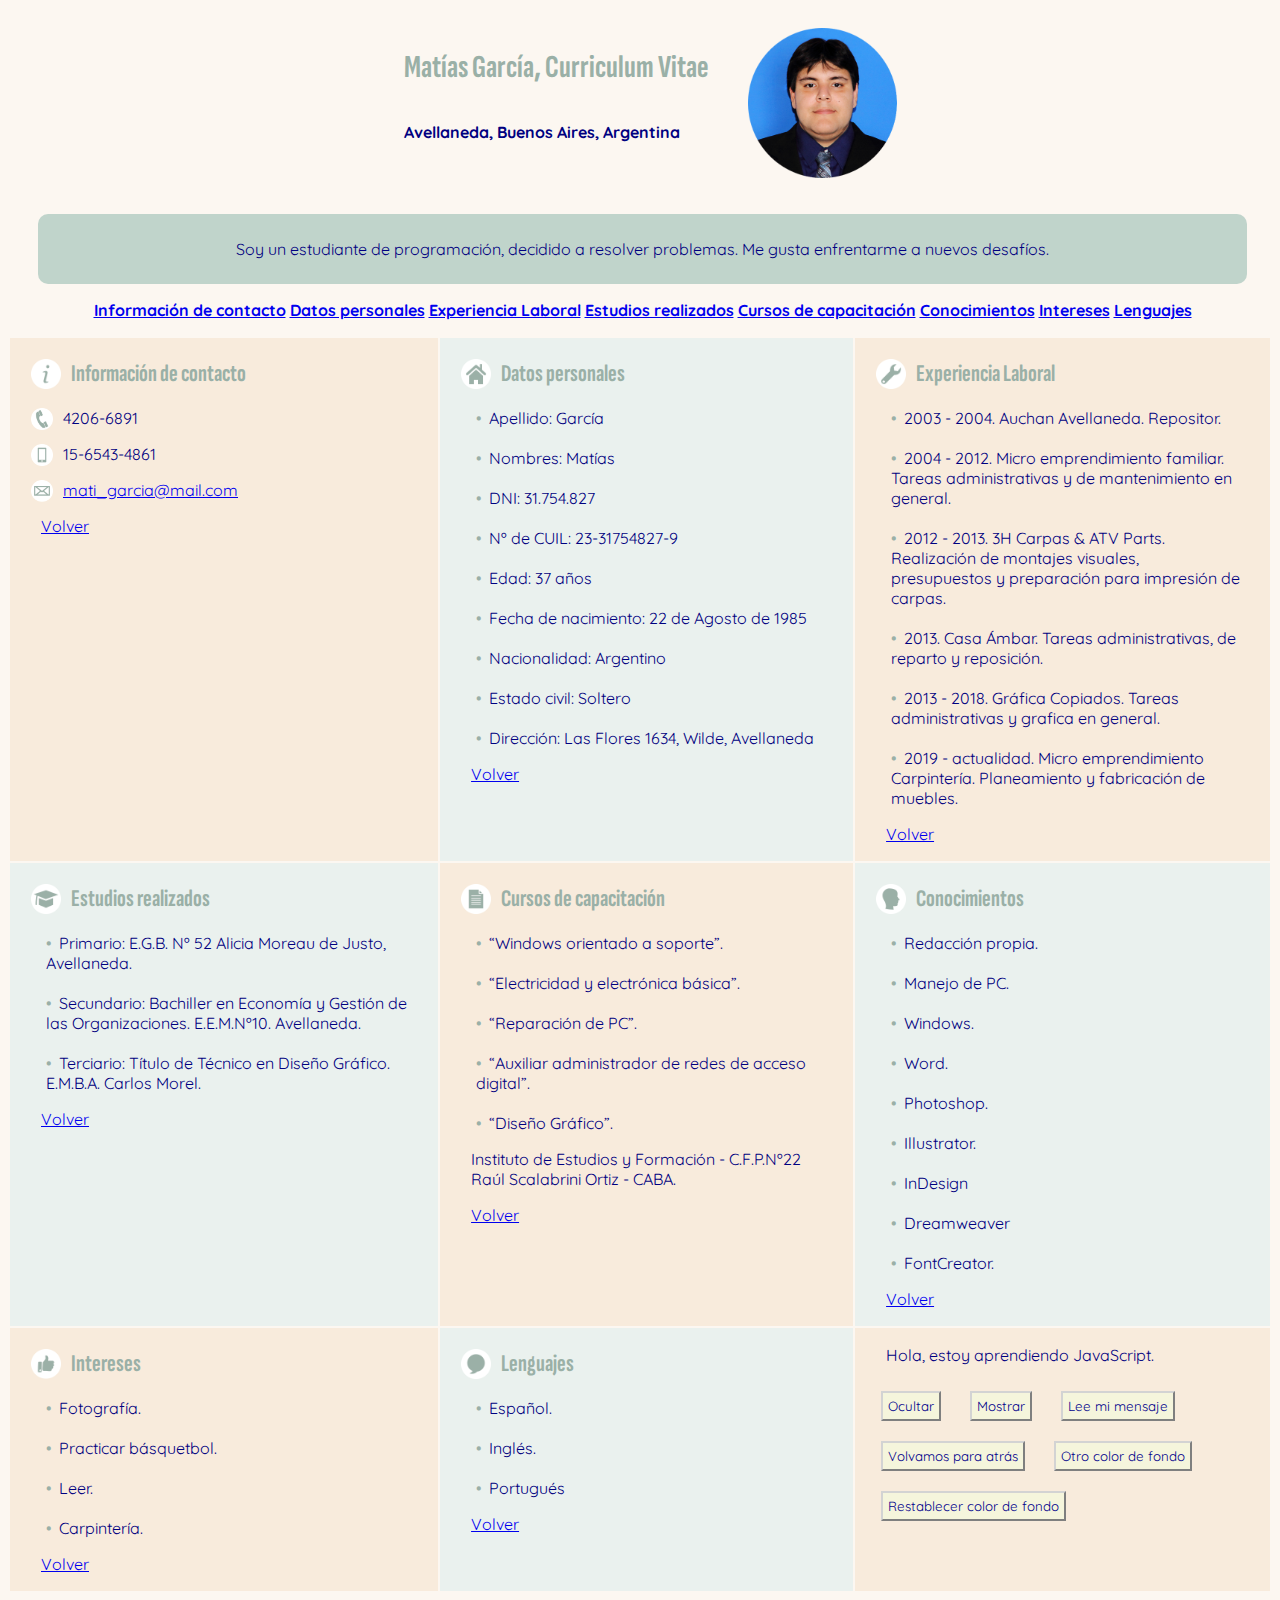
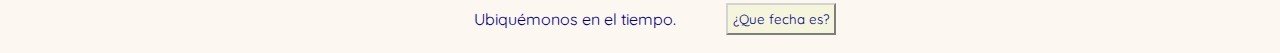
==== index.html @ 95c20b2e "porfis" ====
<!DOCTYPE html>
<html lang="es">
    <head>
        <meta charset="UTF-8">
        <meta http-equiv="X-UA-Compatible" content="IE=edge">
        <meta name="viewport" content="width=device-width, initial-scale=1.0">
        <title>CV Matías García</title>
    
        <link rel="stylesheet" type="text/css" href="./styles.css">
    
        <link rel="preconnect" href="https://fonts.googleapis.com">
        <link rel="preconnect" href="https://fonts.gstatic.com" crossorigin>
        <link href="https://fonts.googleapis.com/css2?family=Quicksand&family=Sofia+Sans+Extra+Condensed&display=swap" rel="stylesheet">

        <link rel="icon" type="image/x-icon" href="imagenes/faviconMF.ico">

        <meta property="og:title" content="CV Matias Forales" />
        <meta property="og:type" content="article" />
        <meta property="og:url" content="http://matiasforales.blogspot.com/" />
        <meta property="og:image" content="imagenes/foto carnet chico.jpg" />
        <meta property="og:description" content="Este es el CV de Matias Forales para presentar como trabajo final" />

    </head>
    <body>
        <div class="principal">
            <div>
                <h1>Matías García, Curriculum Vitae</h1>
                <p id="ubicacion">Avellaneda, Buenos Aires, Argentina</p>
            </div>
            
            <img id="foto_uno" src="imagenes/foto carnet chico.png" alt="Matías García foto de CV" height="150px" width="149"/>
        </div>
        <div>
            <p id="bio">Soy un estudiante de programación, decidido a resolver problemas. Me gusta enfrentarme a nuevos desafíos.</p>
            <p id="indicadores"> <a href="#contacto">Información de contacto</a>
            <a href="#personales"> Datos personales</a>
            <a href="#laboral">Experiencia Laboral</a>
            <a href="#estudios">Estudios realizados</a>
            <a href="#cursos">Cursos de capacitación</a>
            <a href="#conocimientos">Conocimientos</a>
            <a href="#intereses">Intereses</a>
            <a href="#lenguajes">Lenguajes</a> </p>
        </div>
        <div class="tabla">
            <table >
                <tbody>
                    <tr>
                        <td class="celda_impar">
                            <img class="iconito_de_titulo" src="/imagenes/info.png" alt="información de contacto" height="30px" width="30px">
                            <h2 id="contacto">Información de contacto</h2>
                            <img class="iconitos" src="/imagenes/telefono.png" alt="telefono de linea" height="22px" width="22px">
                            <p>4206-6891</p>
                            <img class="iconitos" src="/imagenes/celular.png" alt="celular" height="22px" width="22px">
                            <p>15-6543-4861</p>
                            <img class="iconitos" src="/imagenes/sobre.png" alt="e-mail" height="22px" width="22px">
                            <p><a href="mati_garcia@mail.com">mati_garcia@mail.com</a></p>
                            <p> <a href="#foto_uno"> Volver</a> </p>
                        </td>
                        <td class="celda_par">
                            <img class="iconito_de_titulo" src="/imagenes/casita.png" alt="datos personales" height="30px" width="30px">
                            <h2 id="personales">Datos personales</h2>
                            <ul>
                                <li>Apellido: García</li>
                                <li>Nombres: Matías</li>
                                <li>DNI: 31.754.827</li>
                                <li>Nº de CUIL: 23-31754827-9</li>
                                <li>Edad: 37 años</li>
                                <li>Fecha de nacimiento: 22 de Agosto de 1985</li>
                                <li>Nacionalidad: Argentino</li>
                                <li>Estado civil: Soltero</li>
                                <li>Dirección: Las Flores 1634, Wilde, Avellaneda</li>
                            </ul>
                            <p> <a href="#foto_uno"> Volver</a> </p>
                        </td>
                        <td class="celda_impar">
                            <img class="iconito_de_titulo" src="/imagenes/llave-de-tuercas.png" alt="laboral" height="30px" width="30px">
                            <h2 id="laboral">Experiencia Laboral</h2>
                            <ul>
                                <li>2003 - 2004. Auchan Avellaneda. Repositor.</li>
                                <li>2004 - 2012. Micro emprendimiento familiar. Tareas administrativas y de mantenimiento en general.</li>
                                <li>2012 - 2013. 3H Carpas & ATV Parts. Realización de montajes visuales, presupuestos y preparación para impresión de carpas.</li>
                                <li>2013. Casa Ámbar. Tareas administrativas, de reparto y reposición.</li>
                                <li>2013 - 2018. Gráfica Copiados. Tareas administrativas y grafica en general. </li>
                                <li>2019 - actualidad. Micro emprendimiento Carpintería. Planeamiento y fabricación de muebles. </li>
                            </ul>
                            <p> <a href="#foto_uno"> Volver</a> </p>
                        </td>
                    </tr>
                    <tr>
                        <td class="celda_par">
                            <img class="iconito_de_titulo" src="/imagenes/gorro.png" alt="estudios" height="30px" width="30px">
                            <h2 id="estudios">Estudios realizados</h2>
                            <ul>
                                <li>Primario: E.G.B. Nº 52 Alicia Moreau de Justo,  Avellaneda.</li>
                                <li>Secundario: Bachiller en Economía y Gestión de las Organizaciones. E.E.M.Nº10. Avellaneda.</li>
                                <li>Terciario: Título de Técnico en Diseño Gráfico. E.M.B.A. Carlos Morel.</li>
                            </ul>
                            <p> <a href="#foto_uno"> Volver</a> </p>
                        </td>
                        <td class="celda_impar">
                            <img class="iconito_de_titulo" src="/imagenes/hoja.png" alt="cursos" height="30px" width="30px">
                            <h2 id="cursos">Cursos de capacitación</h2>
                            <ul>
                                <li>“Windows orientado a soporte”.</li>
                                <li>“Electricidad y electrónica básica”.</li>
                                <li>“Reparación de PC”.</li>
                                <li>“Auxiliar administrador de redes de acceso digital”.</li>
                                <li>“Diseño Gráfico”.</li>
                            </ul>
                            <p> Instituto de Estudios y Formación - C.F.P.Nº22 Raúl Scalabrini Ortiz - CABA.</p>
                            <p> <a href="#foto_uno"> Volver</a> </p>
                        </td>
                        <td class="celda_par">
                            <img class="iconito_de_titulo" src="/imagenes/cabeza.png" alt="conocimientos" height="30px" width="30px">
                            <h2 id="conocimientos">Conocimientos</h2>
                            <ul>
                                <li>Redacción propia.</li>
                                <li>Manejo de PC.</li>
                                <li>Windows.</li>
                                <li>Word.</li>
                                <li>Photoshop.</li>
                                <li>Illustrator.</li>
                                <li>InDesign</li>
                                <li>Dreamweaver</li>
                                <li>FontCreator.</li>
                            </ul>
                            <p> <a href="#foto_uno"> Volver</a> </p>
                        </td>
                    </tr>
                    <tr>
                        <td class="celda_impar">
                            <img class="iconito_de_titulo" src="/imagenes/like.png" alt="intereses" height="30px" width="30px">
                            <h2 id="intereses">Intereses</h2>
                            <ul>
                                <li>Fotografía.</li>
                                <li>Practicar básquetbol.</li>
                                <li>Leer.</li>
                                <li>Carpintería.</li>
                            </ul>
                            <p> <a href="#foto_uno"> Volver</a> </p>
                        </td>
                        <td class="celda_par">
                            <img class="iconito_de_titulo" src="/imagenes/vinieta.png" alt="lenguajes" height="30px" width="30px">
                            <h2 id="lenguajes">Lenguajes</h2>
                            <ul>
                                <li>Español.</li>
                                <li>Inglés.</li>
                                <li>Portugués</li>
                            </ul>
                            <p> <a href="#foto_uno"> Volver</a> </p>
                        </td>
                        <td id="ultima_celda" class="celda_impar">
                            <p id="texto aclaratorio">Hola, estoy aprendiendo JavaScript.</p>
                            <button class="botones" type="button" id="boton_ocultar">Ocultar</button>
                            <button class="botones" type="button" id="boton_revelar">Mostrar</button>
                            <button class="botones" type="button" id="boton">Lee mi mensaje</button>
                            <button class="botones" type="button" id="boton_volver">Volvamos para atrás</button>
                            <button class="botones" type="button" id="boton_color">Otro color de fondo</button>
                            <button class="botones" type="button" id="boton_default">Restablecer color de fondo</button>
                        </td>
                    </tr> 
                </tbody>
            </table>
        </div>
        <div id="final">
            <p id="fecha_en_vivo">Ubiquémonos en el tiempo.</p>
            <button class="botones" type="button" id="boton_fecha">¿Que fecha es?</button>
        </div>
        <script src="js/funciones.js"></script>
    </body>
</html>
---- styles.css ----
body {
    
    background-color: rgb(252, 247, 241);
}

@media (max-width: 912px) {
    table tr {
        display: flex;
        flex-direction: column;
    }
}

.principal {
    display: flex;
    justify-content: center;
}

h1 {
    max-width: 1000px;
    margin-top: 20px;
    margin-bottom: 20px;
    margin-left: 10px;
    margin-right: 10px;
    padding-top: 20px;
    padding-bottom: 15px;
    padding-left: 20px;
    padding-right: 20px;
    font-family: 'Sofia Sans Extra Condensed', sans-serif;
    font-weight: bold;
    color: #9AB0A7;
}

h2 {
    margin-left: 30px;
    margin-right: 30px;
    padding-left: 5px;
    padding-right: 5px;
    font-family: 'Sofia Sans Extra Condensed', sans-serif;
    font-weight: bold;
    color: #9AB0A7;
}

p {
    margin-left: 30px;
    margin-right: 25px;
    font-family: 'Quicksand', sans-serif;
    font-weight: normal;
    color: navy;
}

ul {
    list-style: none;
    padding: 0;
    margin-left: 10px;
}
    
li::before { 
    content: "\2022";
    padding-right: 8px;
    color: #9AB0A7;
}

li {
    margin-top: 20px;
    margin-left: 25px;
    margin-right: 25px;
    font-family: 'Quicksand', sans-serif;
    font-weight: normal;
    color: navy;
}

#ubicacion {
    font-weight: bold;
}

.tabla {
    display: flex;
    justify-content: center;
}

td {
    max-width: 500px;
    text-align: left;
    vertical-align: top;
}

.celda_impar {
    background-color: rgb(248, 235, 220);
}

.celda_par {
    background-color: #eaf1ee;
}

#bio {
    display: flex;
    justify-content: center;
    background-color: #c0d4cb;
    border-radius: 10px;
    text-align: center;
    padding: 25px;
        
}

.iconitos{
    float: left;
    margin-left: 20px;
    margin-right: 10px;
}

.iconito_de_titulo{
    float: left;
    margin-top: 20px;
    margin-left: 20px;
    margin-right: 10px;
    margin-bottom: 10px;
}

#indicadores {
    text-align: center;
    font-weight: bolder;
}

#foto_uno {
    margin-top: 20px;
    margin-bottom: 20px;
    margin-left: 10px;
    margin-right: 10px;
}

.botones{
    font-family: 'Quicksand', sans-serif;
    margin-top: 10px;
    margin-bottom: 10px;
    margin-left: 25px;
    padding: 5px;
    color: darkblue;
    border-color: lightgray;
    background-color: beige;
}

#final {
    display: flex;
    justify-content: center
}
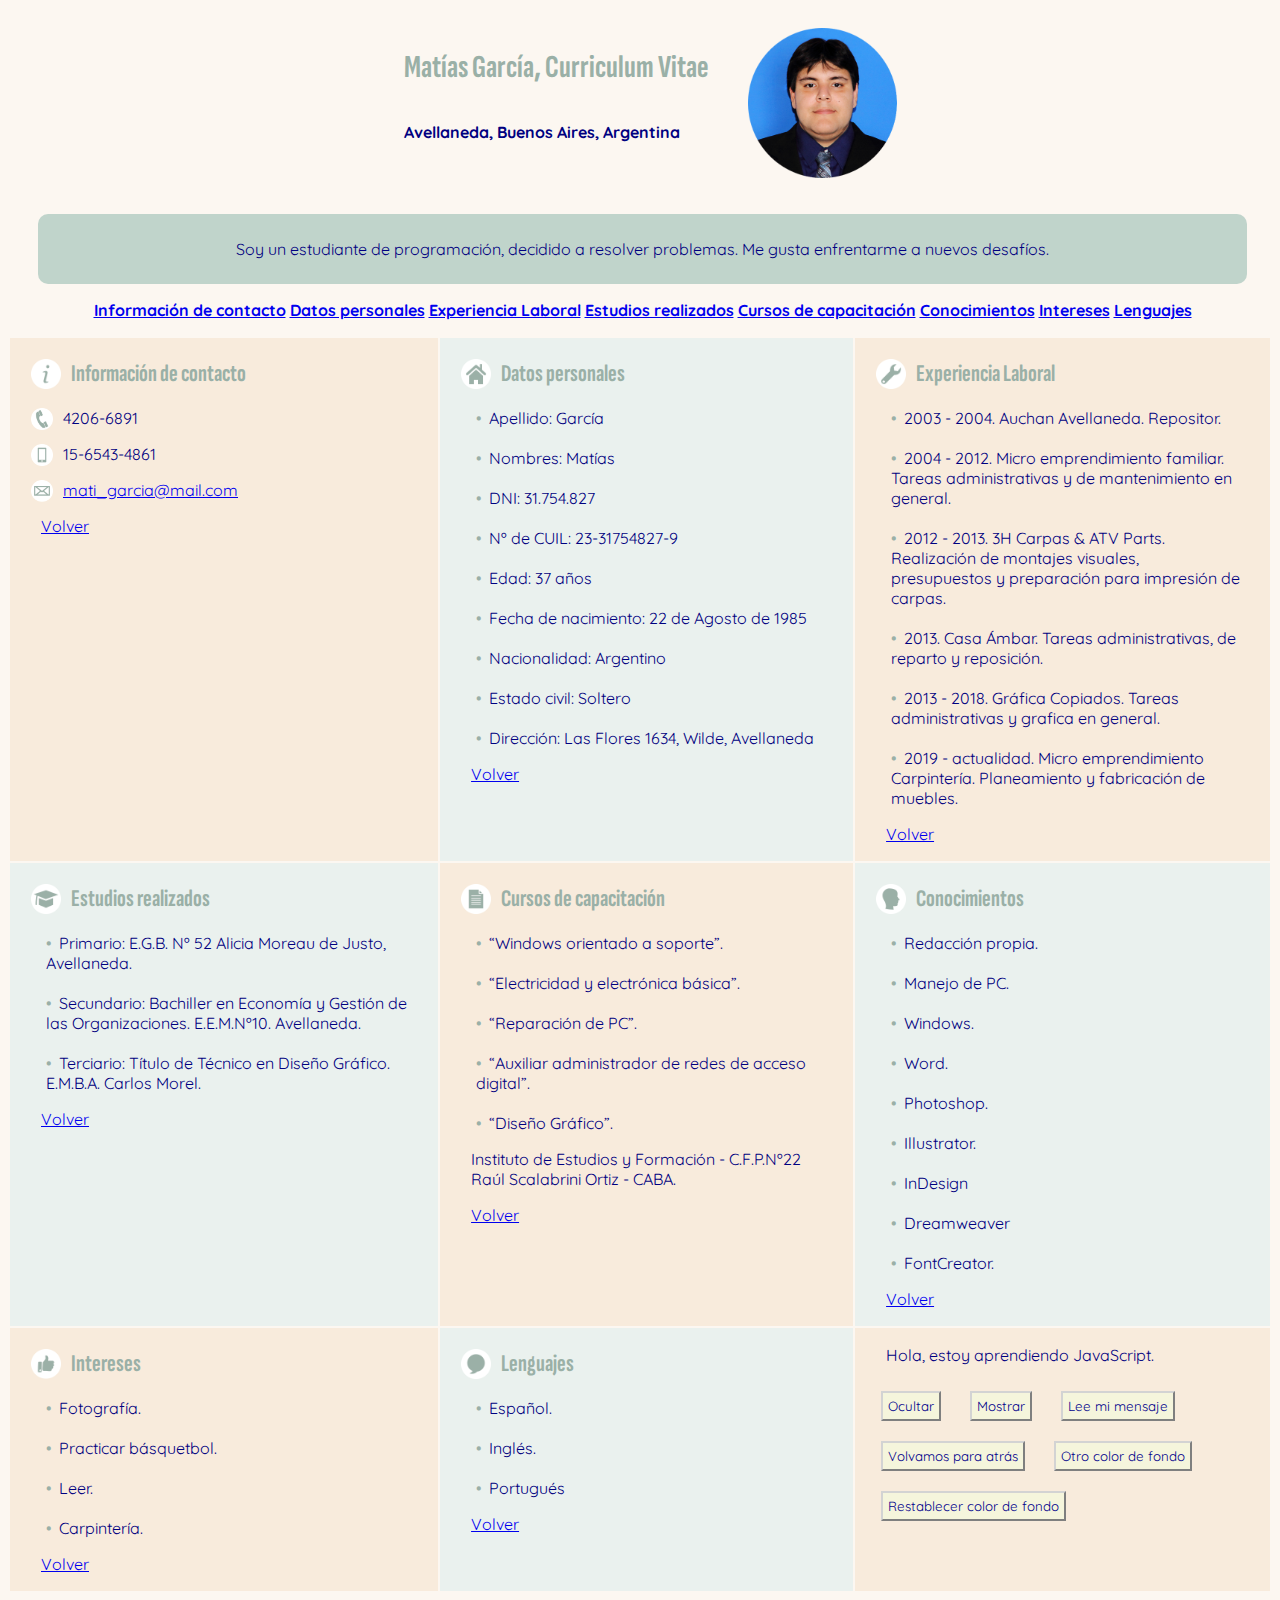
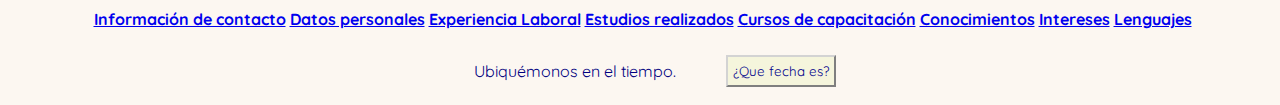
==== commit 015d0611: "parece que volvió a funcionar" ====
--- a/index.html
+++ b/index.html
@@ -6,7 +6,7 @@
         <meta name="viewport" content="width=device-width, initial-scale=1.0">
         <title>CV Matías García</title>
     
-        <link rel="stylesheet" type="text/css" href="./styles.css">
+        <link rel="stylesheet" type="text/css" href="./main.css">
     
         <link rel="preconnect" href="https://fonts.googleapis.com">
         <link rel="preconnect" href="https://fonts.gstatic.com" crossorigin>
@@ -16,7 +16,7 @@
 
         <meta property="og:title" content="CV Matias Forales" />
         <meta property="og:type" content="article" />
-        <meta property="og:url" content="http://matiasforales.blogspot.com/" />
+        <meta property="og:url" content="https://matiasforales.github.io/cv-matias-forales/" />
         <meta property="og:image" content="imagenes/foto carnet chico.jpg" />
         <meta property="og:description" content="Este es el CV de Matias Forales para presentar como trabajo final" />
 
@@ -28,11 +28,11 @@
                 <p id="ubicacion">Avellaneda, Buenos Aires, Argentina</p>
             </div>
             
-            <img id="foto_uno" src="imagenes/foto carnet chico.png" alt="Matías García foto de CV" height="150px" width="149"/>
+            <img id="foto_uno" src="./imagenes/foto carnet chico.png" alt="Matías García foto de CV" height="150px" width="149"/>
         </div>
         <div>
             <p id="bio">Soy un estudiante de programación, decidido a resolver problemas. Me gusta enfrentarme a nuevos desafíos.</p>
-            <p id="indicadores"> <a href="#contacto">Información de contacto</a>
+            <p class="indicadores"> <a href="#contacto">Información de contacto</a>
             <a href="#personales"> Datos personales</a>
             <a href="#laboral">Experiencia Laboral</a>
             <a href="#estudios">Estudios realizados</a>
@@ -46,18 +46,18 @@
                 <tbody>
                     <tr>
                         <td class="celda_impar">
-                            <img class="iconito_de_titulo" src="/imagenes/info.png" alt="información de contacto" height="30px" width="30px">
+                            <img class="iconito_de_titulo" src="./imagenes/info.png" alt="información de contacto" height="30px" width="30px">
                             <h2 id="contacto">Información de contacto</h2>
-                            <img class="iconitos" src="/imagenes/telefono.png" alt="telefono de linea" height="22px" width="22px">
+                            <img class="iconitos" src="./imagenes/telefono.png" alt="telefono de linea" height="22px" width="22px">
                             <p>4206-6891</p>
-                            <img class="iconitos" src="/imagenes/celular.png" alt="celular" height="22px" width="22px">
+                            <img class="iconitos" src="./imagenes/celular.png" alt="celular" height="22px" width="22px">
                             <p>15-6543-4861</p>
-                            <img class="iconitos" src="/imagenes/sobre.png" alt="e-mail" height="22px" width="22px">
+                            <img class="iconitos" src="./imagenes/sobre.png" alt="e-mail" height="22px" width="22px">
                             <p><a href="mati_garcia@mail.com">mati_garcia@mail.com</a></p>
                             <p> <a href="#foto_uno"> Volver</a> </p>
                         </td>
                         <td class="celda_par">
-                            <img class="iconito_de_titulo" src="/imagenes/casita.png" alt="datos personales" height="30px" width="30px">
+                            <img class="iconito_de_titulo" src="./imagenes/casita.png" alt="datos personales" height="30px" width="30px">
                             <h2 id="personales">Datos personales</h2>
                             <ul>
                                 <li>Apellido: García</li>
@@ -73,7 +73,7 @@
                             <p> <a href="#foto_uno"> Volver</a> </p>
                         </td>
                         <td class="celda_impar">
-                            <img class="iconito_de_titulo" src="/imagenes/llave-de-tuercas.png" alt="laboral" height="30px" width="30px">
+                            <img class="iconito_de_titulo" src="./imagenes/llave-de-tuercas.png" alt="laboral" height="30px" width="30px">
                             <h2 id="laboral">Experiencia Laboral</h2>
                             <ul>
                                 <li>2003 - 2004. Auchan Avellaneda. Repositor.</li>
@@ -88,7 +88,7 @@
                     </tr>
                     <tr>
                         <td class="celda_par">
-                            <img class="iconito_de_titulo" src="/imagenes/gorro.png" alt="estudios" height="30px" width="30px">
+                            <img class="iconito_de_titulo" src="./imagenes/gorro.png" alt="estudios" height="30px" width="30px">
                             <h2 id="estudios">Estudios realizados</h2>
                             <ul>
                                 <li>Primario: E.G.B. Nº 52 Alicia Moreau de Justo,  Avellaneda.</li>
@@ -98,7 +98,7 @@
                             <p> <a href="#foto_uno"> Volver</a> </p>
                         </td>
                         <td class="celda_impar">
-                            <img class="iconito_de_titulo" src="/imagenes/hoja.png" alt="cursos" height="30px" width="30px">
+                            <img class="iconito_de_titulo" src="./imagenes/hoja.png" alt="cursos" height="30px" width="30px">
                             <h2 id="cursos">Cursos de capacitación</h2>
                             <ul>
                                 <li>“Windows orientado a soporte”.</li>
@@ -111,7 +111,7 @@
                             <p> <a href="#foto_uno"> Volver</a> </p>
                         </td>
                         <td class="celda_par">
-                            <img class="iconito_de_titulo" src="/imagenes/cabeza.png" alt="conocimientos" height="30px" width="30px">
+                            <img class="iconito_de_titulo" src="./imagenes/cabeza.png" alt="conocimientos" height="30px" width="30px">
                             <h2 id="conocimientos">Conocimientos</h2>
                             <ul>
                                 <li>Redacción propia.</li>
@@ -129,7 +129,7 @@
                     </tr>
                     <tr>
                         <td class="celda_impar">
-                            <img class="iconito_de_titulo" src="/imagenes/like.png" alt="intereses" height="30px" width="30px">
+                            <img class="iconito_de_titulo" src="./imagenes/like.png" alt="intereses" height="30px" width="30px">
                             <h2 id="intereses">Intereses</h2>
                             <ul>
                                 <li>Fotografía.</li>
@@ -140,7 +140,7 @@
                             <p> <a href="#foto_uno"> Volver</a> </p>
                         </td>
                         <td class="celda_par">
-                            <img class="iconito_de_titulo" src="/imagenes/vinieta.png" alt="lenguajes" height="30px" width="30px">
+                            <img class="iconito_de_titulo" src="./imagenes/vinieta.png" alt="lenguajes" height="30px" width="30px">
                             <h2 id="lenguajes">Lenguajes</h2>
                             <ul>
                                 <li>Español.</li>
@@ -162,10 +162,20 @@
                 </tbody>
             </table>
         </div>
+        <div>
+            <p class="indicadores"> <a href="#contacto">Información de contacto</a>
+                <a href="#personales"> Datos personales</a>
+                <a href="#laboral">Experiencia Laboral</a>
+                <a href="#estudios">Estudios realizados</a>
+                <a href="#cursos">Cursos de capacitación</a>
+                <a href="#conocimientos">Conocimientos</a>
+                <a href="#intereses">Intereses</a>
+                <a href="#lenguajes">Lenguajes</a></p>
+        </div>
         <div id="final">
             <p id="fecha_en_vivo">Ubiquémonos en el tiempo.</p>
             <button class="botones" type="button" id="boton_fecha">¿Que fecha es?</button>
         </div>
         <script src="js/funciones.js"></script>
     </body>
-</html>
+</html>--- a/main.css
+++ b/main.css
@@ -0,0 +1,145 @@
+body {
+    
+    background-color: rgb(252, 247, 241);
+}
+
+@media (max-width: 912px) {
+    table tr {
+        display: flex;
+        flex-direction: column;
+    }
+}
+
+.principal {
+    display: flex;
+    justify-content: center;
+}
+
+h1 {
+    max-width: 1000px;
+    margin-top: 20px;
+    margin-bottom: 20px;
+    margin-left: 10px;
+    margin-right: 10px;
+    padding-top: 20px;
+    padding-bottom: 15px;
+    padding-left: 20px;
+    padding-right: 20px;
+    font-family: 'Sofia Sans Extra Condensed', sans-serif;
+    font-weight: bold;
+    color: #9AB0A7;
+}
+
+h2 {
+    margin-left: 30px;
+    margin-right: 30px;
+    padding-left: 5px;
+    padding-right: 5px;
+    font-family: 'Sofia Sans Extra Condensed', sans-serif;
+    font-weight: bold;
+    color: #9AB0A7;
+}
+
+p {
+    margin-left: 30px;
+    margin-right: 25px;
+    font-family: 'Quicksand', sans-serif;
+    font-weight: normal;
+    color: navy;
+}
+
+ul {
+    list-style: none;
+    padding: 0;
+    margin-left: 10px;
+}
+    
+li::before { 
+    content: "\2022";
+    padding-right: 8px;
+    color: #9AB0A7;
+}
+
+li {
+    margin-top: 20px;
+    margin-left: 25px;
+    margin-right: 25px;
+    font-family: 'Quicksand', sans-serif;
+    font-weight: normal;
+    color: navy;
+}
+
+#ubicacion {
+    font-weight: bold;
+}
+
+.tabla {
+    display: flex;
+    justify-content: center;
+}
+
+td {
+    max-width: 500px;
+    text-align: left;
+    vertical-align: top;
+}
+
+.celda_impar {
+    background-color: rgb(248, 235, 220);
+}
+
+.celda_par {
+    background-color: #eaf1ee;
+}
+
+#bio {
+    display: flex;
+    justify-content: center;
+    background-color: #c0d4cb;
+    border-radius: 10px;
+    text-align: center;
+    padding: 25px;
+        
+}
+
+.iconitos{
+    float: left;
+    margin-left: 20px;
+    margin-right: 10px;
+}
+
+.iconito_de_titulo{
+    float: left;
+    margin-top: 20px;
+    margin-left: 20px;
+    margin-right: 10px;
+    margin-bottom: 10px;
+}
+
+.indicadores {
+    text-align: center;
+    font-weight: bolder;
+}
+
+#foto_uno {
+    margin-top: 20px;
+    margin-bottom: 20px;
+    margin-left: 10px;
+    margin-right: 10px;
+}
+
+.botones{
+    font-family: 'Quicksand', sans-serif;
+    margin-top: 10px;
+    margin-bottom: 10px;
+    margin-left: 25px;
+    padding: 5px;
+    color: darkblue;
+    border-color: lightgray;
+    background-color: beige;
+}
+
+#final {
+    display: flex;
+    justify-content: center
+}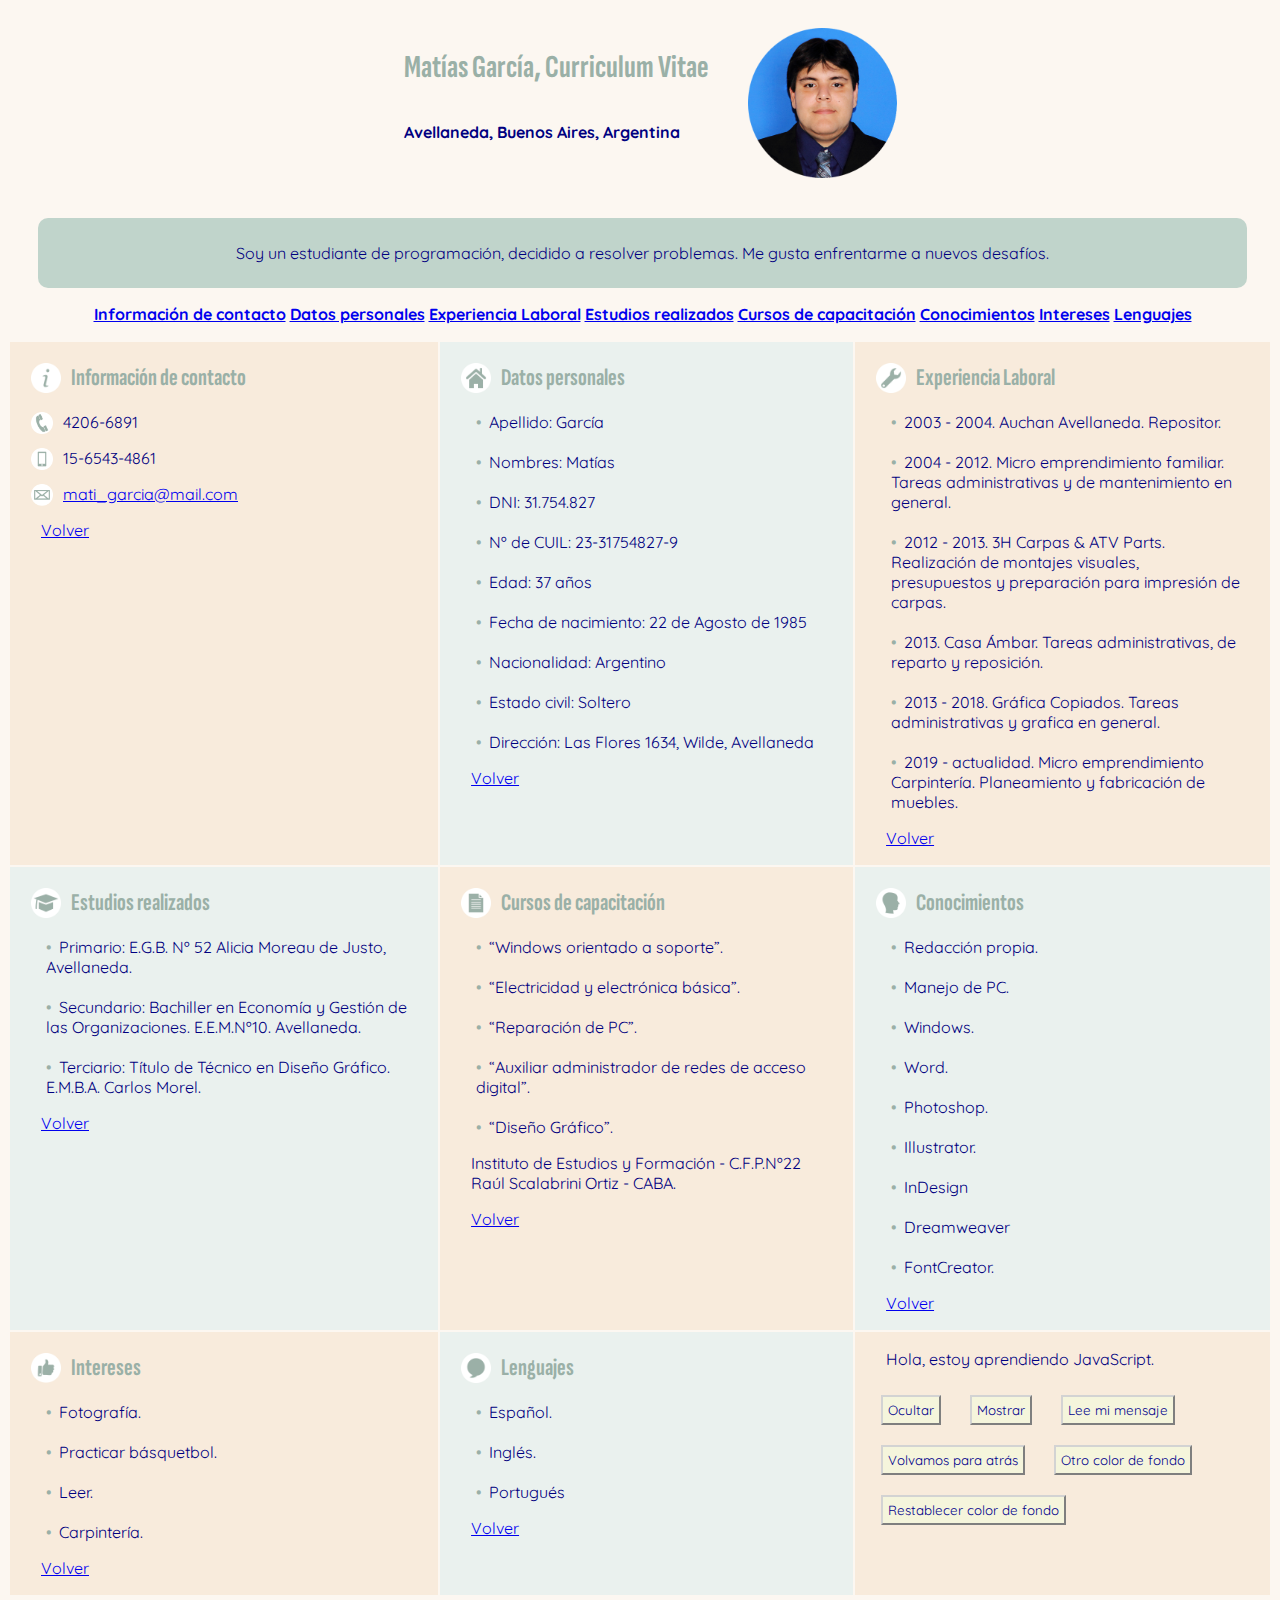
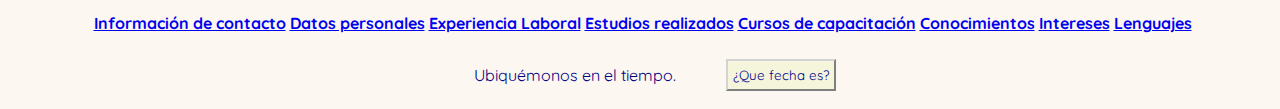
==== commit afec1bcc: "header main footer" ====
--- a/index.html
+++ b/index.html
@@ -6,7 +6,7 @@
         <meta name="viewport" content="width=device-width, initial-scale=1.0">
         <title>CV Matías García</title>
     
-        <link rel="stylesheet" type="text/css" href="./main.css">
+        <link rel="stylesheet" type="text/css" href="./css/main.css">
     
         <link rel="preconnect" href="https://fonts.googleapis.com">
         <link rel="preconnect" href="https://fonts.gstatic.com" crossorigin>
@@ -22,148 +22,158 @@
 
     </head>
     <body>
-        <div class="principal">
+        <header>
+            <div class="principal">
+                <div>
+                    <h1>Matías García, Curriculum Vitae</h1>
+                    <p id="ubicacion">Avellaneda, Buenos Aires, Argentina</p>
+                </div>
+                <div>
+                    <img id="foto_uno" src="./imagenes/foto carnet chico.png" alt="Matías García foto de CV" height="150px" width="149"/>
+                </div>
+            </div>
             <div>
-                <h1>Matías García, Curriculum Vitae</h1>
-                <p id="ubicacion">Avellaneda, Buenos Aires, Argentina</p>
+                <p id="bio">Soy un estudiante de programación, decidido a resolver problemas. Me gusta enfrentarme a nuevos desafíos.</p>
             </div>
-            
-            <img id="foto_uno" src="./imagenes/foto carnet chico.png" alt="Matías García foto de CV" height="150px" width="149"/>
-        </div>
-        <div>
-            <p id="bio">Soy un estudiante de programación, decidido a resolver problemas. Me gusta enfrentarme a nuevos desafíos.</p>
-            <p class="indicadores"> <a href="#contacto">Información de contacto</a>
-            <a href="#personales"> Datos personales</a>
-            <a href="#laboral">Experiencia Laboral</a>
-            <a href="#estudios">Estudios realizados</a>
-            <a href="#cursos">Cursos de capacitación</a>
-            <a href="#conocimientos">Conocimientos</a>
-            <a href="#intereses">Intereses</a>
-            <a href="#lenguajes">Lenguajes</a> </p>
-        </div>
-        <div class="tabla">
-            <table >
-                <tbody>
-                    <tr>
-                        <td class="celda_impar">
-                            <img class="iconito_de_titulo" src="./imagenes/info.png" alt="información de contacto" height="30px" width="30px">
-                            <h2 id="contacto">Información de contacto</h2>
-                            <img class="iconitos" src="./imagenes/telefono.png" alt="telefono de linea" height="22px" width="22px">
-                            <p>4206-6891</p>
-                            <img class="iconitos" src="./imagenes/celular.png" alt="celular" height="22px" width="22px">
-                            <p>15-6543-4861</p>
-                            <img class="iconitos" src="./imagenes/sobre.png" alt="e-mail" height="22px" width="22px">
-                            <p><a href="mati_garcia@mail.com">mati_garcia@mail.com</a></p>
-                            <p> <a href="#foto_uno"> Volver</a> </p>
-                        </td>
-                        <td class="celda_par">
-                            <img class="iconito_de_titulo" src="./imagenes/casita.png" alt="datos personales" height="30px" width="30px">
-                            <h2 id="personales">Datos personales</h2>
-                            <ul>
-                                <li>Apellido: García</li>
-                                <li>Nombres: Matías</li>
-                                <li>DNI: 31.754.827</li>
-                                <li>Nº de CUIL: 23-31754827-9</li>
-                                <li>Edad: 37 años</li>
-                                <li>Fecha de nacimiento: 22 de Agosto de 1985</li>
-                                <li>Nacionalidad: Argentino</li>
-                                <li>Estado civil: Soltero</li>
-                                <li>Dirección: Las Flores 1634, Wilde, Avellaneda</li>
-                            </ul>
-                            <p> <a href="#foto_uno"> Volver</a> </p>
-                        </td>
-                        <td class="celda_impar">
-                            <img class="iconito_de_titulo" src="./imagenes/llave-de-tuercas.png" alt="laboral" height="30px" width="30px">
-                            <h2 id="laboral">Experiencia Laboral</h2>
-                            <ul>
-                                <li>2003 - 2004. Auchan Avellaneda. Repositor.</li>
-                                <li>2004 - 2012. Micro emprendimiento familiar. Tareas administrativas y de mantenimiento en general.</li>
-                                <li>2012 - 2013. 3H Carpas & ATV Parts. Realización de montajes visuales, presupuestos y preparación para impresión de carpas.</li>
-                                <li>2013. Casa Ámbar. Tareas administrativas, de reparto y reposición.</li>
-                                <li>2013 - 2018. Gráfica Copiados. Tareas administrativas y grafica en general. </li>
-                                <li>2019 - actualidad. Micro emprendimiento Carpintería. Planeamiento y fabricación de muebles. </li>
-                            </ul>
-                            <p> <a href="#foto_uno"> Volver</a> </p>
-                        </td>
-                    </tr>
-                    <tr>
-                        <td class="celda_par">
-                            <img class="iconito_de_titulo" src="./imagenes/gorro.png" alt="estudios" height="30px" width="30px">
-                            <h2 id="estudios">Estudios realizados</h2>
-                            <ul>
-                                <li>Primario: E.G.B. Nº 52 Alicia Moreau de Justo,  Avellaneda.</li>
-                                <li>Secundario: Bachiller en Economía y Gestión de las Organizaciones. E.E.M.Nº10. Avellaneda.</li>
-                                <li>Terciario: Título de Técnico en Diseño Gráfico. E.M.B.A. Carlos Morel.</li>
-                            </ul>
-                            <p> <a href="#foto_uno"> Volver</a> </p>
-                        </td>
-                        <td class="celda_impar">
-                            <img class="iconito_de_titulo" src="./imagenes/hoja.png" alt="cursos" height="30px" width="30px">
-                            <h2 id="cursos">Cursos de capacitación</h2>
-                            <ul>
-                                <li>“Windows orientado a soporte”.</li>
-                                <li>“Electricidad y electrónica básica”.</li>
-                                <li>“Reparación de PC”.</li>
-                                <li>“Auxiliar administrador de redes de acceso digital”.</li>
-                                <li>“Diseño Gráfico”.</li>
-                            </ul>
-                            <p> Instituto de Estudios y Formación - C.F.P.Nº22 Raúl Scalabrini Ortiz - CABA.</p>
-                            <p> <a href="#foto_uno"> Volver</a> </p>
-                        </td>
-                        <td class="celda_par">
-                            <img class="iconito_de_titulo" src="./imagenes/cabeza.png" alt="conocimientos" height="30px" width="30px">
-                            <h2 id="conocimientos">Conocimientos</h2>
-                            <ul>
-                                <li>Redacción propia.</li>
-                                <li>Manejo de PC.</li>
-                                <li>Windows.</li>
-                                <li>Word.</li>
-                                <li>Photoshop.</li>
-                                <li>Illustrator.</li>
-                                <li>InDesign</li>
-                                <li>Dreamweaver</li>
-                                <li>FontCreator.</li>
-                            </ul>
-                            <p> <a href="#foto_uno"> Volver</a> </p>
-                        </td>
-                    </tr>
-                    <tr>
-                        <td class="celda_impar">
-                            <img class="iconito_de_titulo" src="./imagenes/like.png" alt="intereses" height="30px" width="30px">
-                            <h2 id="intereses">Intereses</h2>
-                            <ul>
-                                <li>Fotografía.</li>
-                                <li>Practicar básquetbol.</li>
-                                <li>Leer.</li>
-                                <li>Carpintería.</li>
-                            </ul>
-                            <p> <a href="#foto_uno"> Volver</a> </p>
-                        </td>
-                        <td class="celda_par">
-                            <img class="iconito_de_titulo" src="./imagenes/vinieta.png" alt="lenguajes" height="30px" width="30px">
-                            <h2 id="lenguajes">Lenguajes</h2>
-                            <ul>
-                                <li>Español.</li>
-                                <li>Inglés.</li>
-                                <li>Portugués</li>
-                            </ul>
-                            <p> <a href="#foto_uno"> Volver</a> </p>
-                        </td>
-                        <td id="ultima_celda" class="celda_impar">
-                            <p id="texto aclaratorio">Hola, estoy aprendiendo JavaScript.</p>
-                            <button class="botones" type="button" id="boton_ocultar">Ocultar</button>
-                            <button class="botones" type="button" id="boton_revelar">Mostrar</button>
-                            <button class="botones" type="button" id="boton">Lee mi mensaje</button>
-                            <button class="botones" type="button" id="boton_volver">Volvamos para atrás</button>
-                            <button class="botones" type="button" id="boton_color">Otro color de fondo</button>
-                            <button class="botones" type="button" id="boton_default">Restablecer color de fondo</button>
-                        </td>
-                    </tr> 
-                </tbody>
-            </table>
-        </div>
-        <div>
-            <p class="indicadores"> <a href="#contacto">Información de contacto</a>
+        </header>
+        <nav>
+            <div>
+                <p class="indicadores"> <a href="#contacto">Información de contacto</a>
+                <a href="#personales"> Datos personales</a>
+                <a href="#laboral">Experiencia Laboral</a>
+                <a href="#estudios">Estudios realizados</a>
+                <a href="#cursos">Cursos de capacitación</a>
+                <a href="#conocimientos">Conocimientos</a>
+                <a href="#intereses">Intereses</a>
+                <a href="#lenguajes">Lenguajes</a> </p>
+            </div>
+        </nav>
+        <main>
+            <div class="tabla">
+                <table >
+                    <tbody>
+                        <tr>
+                            <td class="celda_impar">
+                                <img class="iconito_de_titulo" src="./imagenes/info.png" alt="información de contacto" height="30px" width="30px">
+                                <h2 id="contacto">Información de contacto</h2>
+                                <img class="iconitos" src="./imagenes/telefono.png" alt="telefono de linea" height="22px" width="22px">
+                                <p>4206-6891</p>
+                                <img class="iconitos" src="./imagenes/celular.png" alt="celular" height="22px" width="22px">
+                                <p>15-6543-4861</p>
+                                <img class="iconitos" src="./imagenes/sobre.png" alt="e-mail" height="22px" width="22px">
+                                <p><a href="mati_garcia@mail.com">mati_garcia@mail.com</a></p>
+                                <p> <a href="#foto_uno"> Volver</a> </p>
+                            </td>
+                            <td class="celda_par">
+                                <img class="iconito_de_titulo" src="./imagenes/casita.png" alt="datos personales" height="30px" width="30px">
+                                <h2 id="personales">Datos personales</h2>
+                                <ul>
+                                    <li>Apellido: García</li>
+                                    <li>Nombres: Matías</li>
+                                    <li>DNI: 31.754.827</li>
+                                    <li>Nº de CUIL: 23-31754827-9</li>
+                                    <li>Edad: 37 años</li>
+                                    <li>Fecha de nacimiento: 22 de Agosto de 1985</li>
+                                    <li>Nacionalidad: Argentino</li>
+                                    <li>Estado civil: Soltero</li>
+                                    <li>Dirección: Las Flores 1634, Wilde, Avellaneda</li>
+                                </ul>
+                                <p> <a href="#foto_uno"> Volver</a> </p>
+                            </td>
+                            <td class="celda_impar">
+                                <img class="iconito_de_titulo" src="./imagenes/llave-de-tuercas.png" alt="laboral" height="30px" width="30px">
+                                <h2 id="laboral">Experiencia Laboral</h2>
+                                <ul>
+                                    <li>2003 - 2004. Auchan Avellaneda. Repositor.</li>
+                                    <li>2004 - 2012. Micro emprendimiento familiar. Tareas administrativas y de mantenimiento en general.</li>
+                                    <li>2012 - 2013. 3H Carpas & ATV Parts. Realización de montajes visuales, presupuestos y preparación para impresión de carpas.</li>
+                                    <li>2013. Casa Ámbar. Tareas administrativas, de reparto y reposición.</li>
+                                    <li>2013 - 2018. Gráfica Copiados. Tareas administrativas y grafica en general. </li>
+                                    <li>2019 - actualidad. Micro emprendimiento Carpintería. Planeamiento y fabricación de muebles. </li>
+                                </ul>
+                                <p> <a href="#foto_uno"> Volver</a> </p>
+                            </td>
+                        </tr>
+                        <tr>
+                            <td class="celda_par">
+                                <img class="iconito_de_titulo" src="./imagenes/gorro.png" alt="estudios" height="30px" width="30px">
+                                <h2 id="estudios">Estudios realizados</h2>
+                                <ul>
+                                    <li>Primario: E.G.B. Nº 52 Alicia Moreau de Justo,  Avellaneda.</li>
+                                    <li>Secundario: Bachiller en Economía y Gestión de las Organizaciones. E.E.M.Nº10. Avellaneda.</li>
+                                    <li>Terciario: Título de Técnico en Diseño Gráfico. E.M.B.A. Carlos Morel.</li>
+                                </ul>
+                               <p> <a href="#foto_uno"> Volver</a> </p>
+                            </td>
+                            <td class="celda_impar">
+                                <img class="iconito_de_titulo" src="./imagenes/hoja.png" alt="cursos" height="30px" width="30px">
+                                <h2 id="cursos">Cursos de capacitación</h2>
+                                <ul>
+                                    <li>“Windows orientado a soporte”.</li>
+                                    <li>“Electricidad y electrónica básica”.</li>
+                                    <li>“Reparación de PC”.</li>
+                                    <li>“Auxiliar administrador de redes de acceso digital”.</li>
+                                    <li>“Diseño Gráfico”.</li>
+                                </ul>
+                                <p> Instituto de Estudios y Formación - C.F.P.Nº22 Raúl Scalabrini Ortiz - CABA.</p>
+                                <p> <a href="#foto_uno"> Volver</a> </p>
+                            </td>
+                            <td class="celda_par">
+                                <img class="iconito_de_titulo" src="./imagenes/cabeza.png" alt="conocimientos" height="30px" width="30px">
+                                <h2 id="conocimientos">Conocimientos</h2>
+                                <ul>
+                                    <li>Redacción propia.</li>
+                                    <li>Manejo de PC.</li>
+                                    <li>Windows.</li>
+                                    <li>Word.</li>
+                                    <li>Photoshop.</li>
+                                    <li>Illustrator.</li>
+                                    <li>InDesign</li>
+                                    <li>Dreamweaver</li>
+                                    <li>FontCreator.</li>
+                                </ul>
+                                <p> <a href="#foto_uno"> Volver</a> </p>
+                            </td>
+                        </tr>
+                        <tr>
+                            <td class="celda_impar">
+                                <img class="iconito_de_titulo" src="./imagenes/like.png" alt="intereses" height="30px" width="30px">
+                                <h2 id="intereses">Intereses</h2>
+                                <ul>
+                                    <li>Fotografía.</li>
+                                    <li>Practicar básquetbol.</li>
+                                    <li>Leer.</li>
+                                    <li>Carpintería.</li>
+                                </ul>
+                                <p> <a href="#foto_uno"> Volver</a> </p>
+                            </td>
+                            <td class="celda_par">
+                                <img class="iconito_de_titulo" src="./imagenes/vinieta.png" alt="lenguajes" height="30px" width="30px">
+                                <h2 id="lenguajes">Lenguajes</h2>
+                                <ul>
+                                    <li>Español.</li>
+                                    <li>Inglés.</li>
+                                    <li>Portugués</li>
+                                </ul>
+                                <p> <a href="#foto_uno"> Volver</a> </p>
+                            </td>
+                            <td id="ultima_celda" class="celda_impar">
+                                <p id="texto aclaratorio">Hola, estoy aprendiendo JavaScript.</p>
+                                <button class="botones" type="button" id="boton_ocultar">Ocultar</button>
+                                <button class="botones" type="button" id="boton_revelar">Mostrar</button>
+                                <button class="botones" type="button" id="boton">Lee mi mensaje</button>
+                                <button class="botones" type="button" id="boton_volver">Volvamos para atrás</button>
+                                <button class="botones" type="button" id="boton_color">Otro color de fondo</button>
+                                <button class="botones" type="button" id="boton_default">Restablecer color de fondo</button>
+                            </td>
+                        </tr> 
+                    </tbody>
+                </table>
+            </div>
+        </main>
+        <footer>
+            <div>
+                <p class="indicadores"> <a href="#contacto">Información de contacto</a>
                 <a href="#personales"> Datos personales</a>
                 <a href="#laboral">Experiencia Laboral</a>
                 <a href="#estudios">Estudios realizados</a>
@@ -171,11 +181,12 @@
                 <a href="#conocimientos">Conocimientos</a>
                 <a href="#intereses">Intereses</a>
                 <a href="#lenguajes">Lenguajes</a></p>
-        </div>
-        <div id="final">
-            <p id="fecha_en_vivo">Ubiquémonos en el tiempo.</p>
-            <button class="botones" type="button" id="boton_fecha">¿Que fecha es?</button>
-        </div>
-        <script src="js/funciones.js"></script>
+            </div>
+            <div id="final">
+                <p id="fecha_en_vivo">Ubiquémonos en el tiempo.</p>
+                <button class="botones" type="button" id="boton_fecha">¿Que fecha es?</button>
+            </div>
+            <script src="js/funciones.js"></script>
+        </footer>
     </body>
 </html>--- a/css/main.css
+++ b/css/main.css
@@ -0,0 +1,145 @@
+body {
+    
+    background-color: rgb(252, 247, 241);
+}
+
+@media (max-width: 912px) {
+    table tr {
+        display: flex;
+        flex-direction: column;
+    }
+}
+
+.principal {
+    display: flex;
+    justify-content: center;
+}
+
+h1 {
+    max-width: 1000px;
+    margin-top: 20px;
+    margin-bottom: 20px;
+    margin-left: 10px;
+    margin-right: 10px;
+    padding-top: 20px;
+    padding-bottom: 15px;
+    padding-left: 20px;
+    padding-right: 20px;
+    font-family: 'Sofia Sans Extra Condensed', sans-serif;
+    font-weight: bold;
+    color: #9AB0A7;
+}
+
+h2 {
+    margin-left: 30px;
+    margin-right: 30px;
+    padding-left: 5px;
+    padding-right: 5px;
+    font-family: 'Sofia Sans Extra Condensed', sans-serif;
+    font-weight: bold;
+    color: #9AB0A7;
+}
+
+p {
+    margin-left: 30px;
+    margin-right: 25px;
+    font-family: 'Quicksand', sans-serif;
+    font-weight: normal;
+    color: navy;
+}
+
+ul {
+    list-style: none;
+    padding: 0;
+    margin-left: 10px;
+}
+    
+li::before { 
+    content: "\2022";
+    padding-right: 8px;
+    color: #9AB0A7;
+}
+
+li {
+    margin-top: 20px;
+    margin-left: 25px;
+    margin-right: 25px;
+    font-family: 'Quicksand', sans-serif;
+    font-weight: normal;
+    color: navy;
+}
+
+#ubicacion {
+    font-weight: bold;
+}
+
+.tabla {
+    display: flex;
+    justify-content: center;
+}
+
+td {
+    max-width: 500px;
+    text-align: left;
+    vertical-align: top;
+}
+
+.celda_impar {
+    background-color: rgb(248, 235, 220);
+}
+
+.celda_par {
+    background-color: #eaf1ee;
+}
+
+#bio {
+    display: flex;
+    justify-content: center;
+    background-color: #c0d4cb;
+    border-radius: 10px;
+    text-align: center;
+    padding: 25px;
+        
+}
+
+.iconitos{
+    float: left;
+    margin-left: 20px;
+    margin-right: 10px;
+}
+
+.iconito_de_titulo{
+    float: left;
+    margin-top: 20px;
+    margin-left: 20px;
+    margin-right: 10px;
+    margin-bottom: 10px;
+}
+
+.indicadores {
+    text-align: center;
+    font-weight: bolder;
+}
+
+#foto_uno {
+    margin-top: 20px;
+    margin-bottom: 20px;
+    margin-left: 10px;
+    margin-right: 10px;
+}
+
+.botones{
+    font-family: 'Quicksand', sans-serif;
+    margin-top: 10px;
+    margin-bottom: 10px;
+    margin-left: 25px;
+    padding: 5px;
+    color: darkblue;
+    border-color: lightgray;
+    background-color: beige;
+}
+
+#final {
+    display: flex;
+    justify-content: center
+}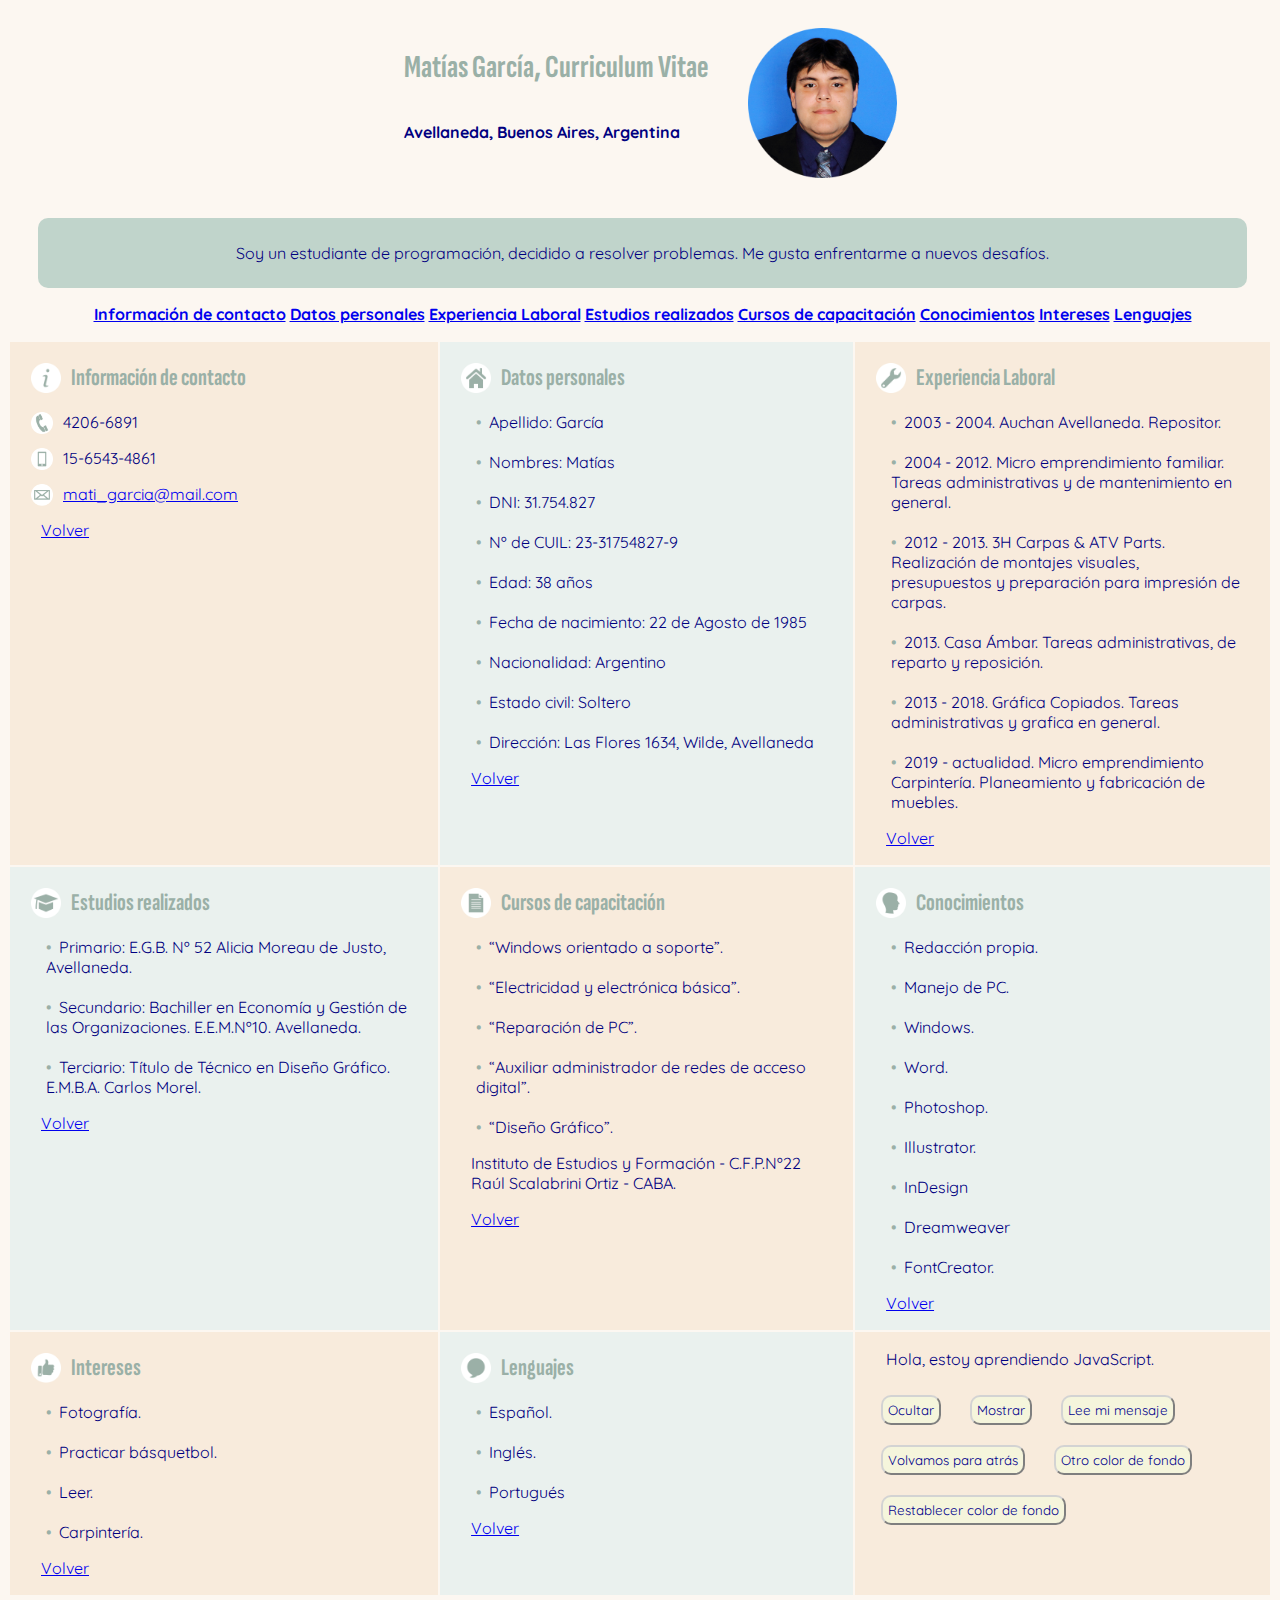
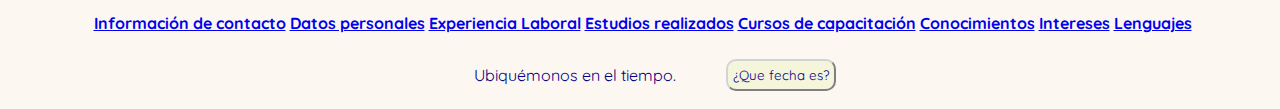
==== commit 92c4fa24: "38" ====
--- a/index.html
+++ b/index.html
@@ -72,7 +72,7 @@
                                     <li>Nombres: Matías</li>
                                     <li>DNI: 31.754.827</li>
                                     <li>Nº de CUIL: 23-31754827-9</li>
-                                    <li>Edad: 37 años</li>
+                                    <li>Edad: 38 años</li>
                                     <li>Fecha de nacimiento: 22 de Agosto de 1985</li>
                                     <li>Nacionalidad: Argentino</li>
                                     <li>Estado civil: Soltero</li>
--- a/css/main.css
+++ b/css/main.css
@@ -1,5 +1,4 @@
 body {
-    
     background-color: rgb(252, 247, 241);
 }
 
@@ -137,6 +136,7 @@
     color: darkblue;
     border-color: lightgray;
     background-color: beige;
+    border-radius: 10px;
 }
 
 #final {
